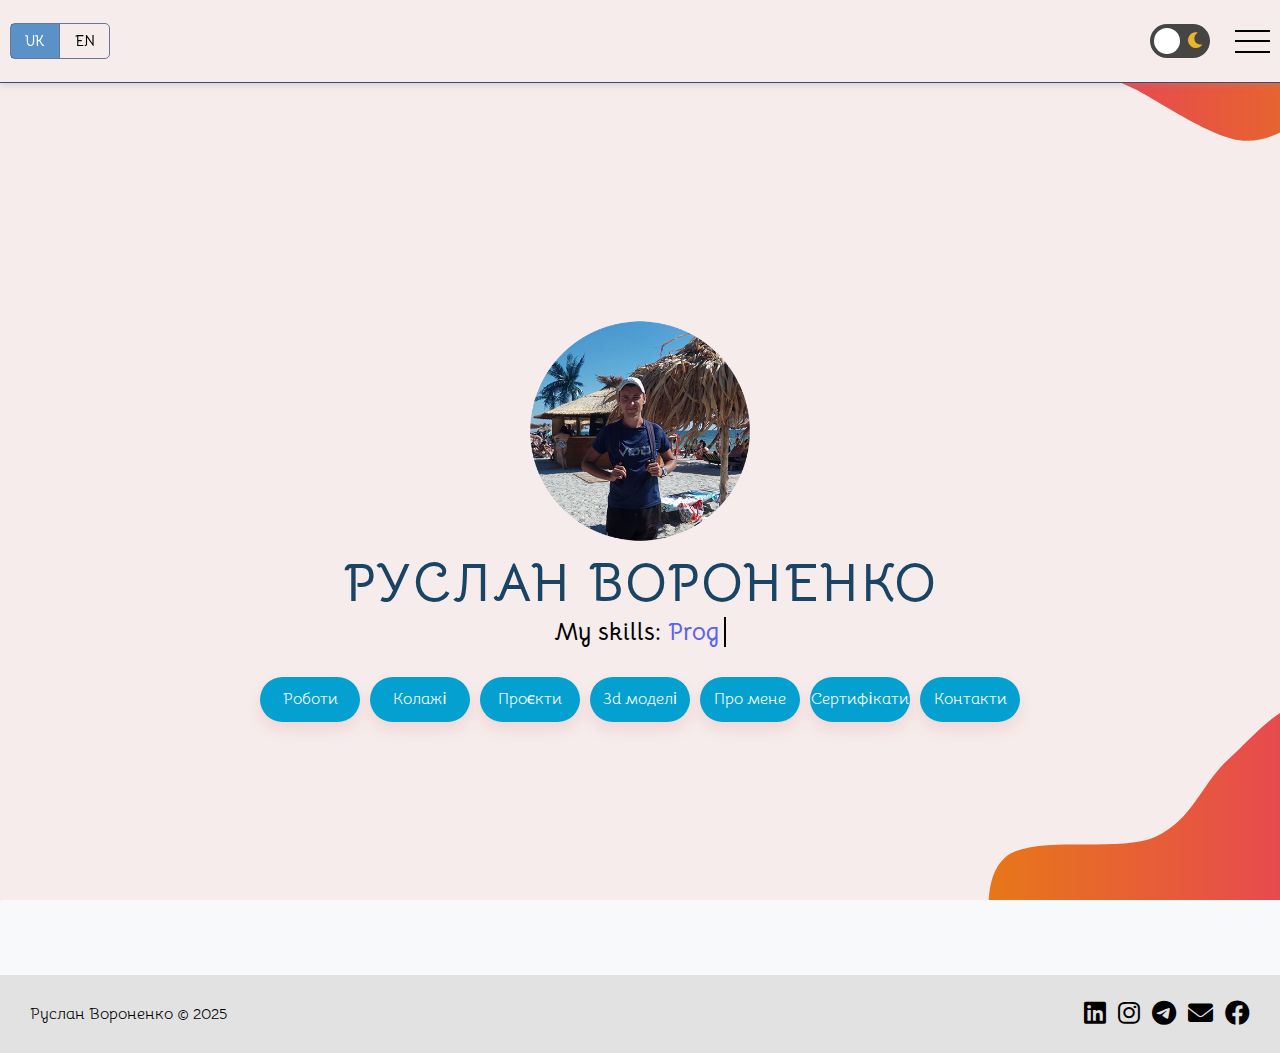
==== index.html @ 7fb08639 "Add files via upload" ====
<!DOCTYPE html>
<html lang="uk">
<head>
    <meta charset="UTF-8">
    <meta name="viewport" content="width=device-width, initial-scale=1.0">
    <meta name="keywords" content="фронтенд, front-end, resume">
    <meta name="description" content="Руслан Вороненко Фронтенд розробник">
    <meta property="og:title" content="Резюме - Руслан Вороненко">
    <meta property="og:description" content="Фронтенд розробник з досвідом роботи в різних проєктах">
    <link rel="icon" href="favicon.ico" type="image/x-icon">
    <link rel="icon" href="assets/images/icons/resume-32.png" sizes="32x32">
    <link rel="icon" href="assets/images/icons/resume-16.png" sizes="16x16">
    <link rel="icon" href="favicon.svg" type="image/svg+xml">
    <link rel="icon" href="assets/images/icons/resume-180.png" sizes="180x180">
    <link rel="icon" href="assets/images/icons/resume-192.png" sizes="192x192">
    <meta name="apple-mobile-web-app-title" content="resume front-end">
    <meta name="mobile-web-app-capable" content="yes">
    <meta name="apple-mobile-web-app-status-bar-style" content="black-translucent">
    <link rel="apple-touch-icon" href="assets/images/icons/resume-180.png">
    <meta name="theme-color" content="#ffffff"> 
    <!-- google fonts -->
    <link rel="preconnect" href="https://fonts.googleapis.com">
    <link rel="preconnect" href="https://fonts.gstatic.com" crossorigin>
    <link href="https://fonts.googleapis.com/css2?family=Bellota:wght@400;700&family=Pacifico&display=swap" rel="stylesheet">
    <!-- css link -->
    <link rel="stylesheet" href="assets/css/main.min.css" id="theme-style">
    <link rel="stylesheet" href="https://cdnjs.cloudflare.com/ajax/libs/font-awesome/6.0.0-beta3/css/all.min.css">
    <title data-translate="page-title">Резюме - Руслан Вороненко Фронтенд розробник</title>
</head>
<body>
    
    <!-- header -->
    <header class="header header-bg">
        <div class="header__wrapper">
            <div class="header__lang header__language">
                <button id="lang-uk" class="header__language-button" aria-label="Перейти на українську мову">UK</button>
                <button id="lang-en" class="header__language-button" aria-label="Перейти до англійської мови">EN</button>
            </div>
            <div class="header__themes">
                <label class="header__themes-switch">
                    <input class="header__themes-input" type="checkbox" id="theme-toggle">
                    <span class="header__themes-slider buttonRound">
                        <span class="icon-sun"><i class="fa-solid fa-sun" title="Перейти до світлої теми"></i></span>
                        <span class="icon-moon"><i class="fa-solid fa-moon" title="Перейти до темної теми"></i></span>
                    </span>
                </label>
            </div>
            <!-- menu -->
            <nav class="header__menu menu">
                <div class="burger-menu">
                    <div class="burger-menu__line"></div>
                </div>
            </nav>
        </div>
    </header>
    <nav class="mobiles-menu">
        <div class="menu__open"> <!-- open menu -->
            <div class="container">
                <div class="menu__cards">
                    <a href="index.html" class="menu__cards-item" aria-label="Home">
                        <i class="fa-solid fa-house-chimney"></i>
                        <span data-translate="home">Головна</span>
                    </a>
        
                    <a href="works.html" class="menu__cards-item" aria-label="Works">
                        <i class="fa-solid fa-briefcase"></i>
                        <span data-translate="works">Роботи</span>
                    </a>
        
                    <a href="" class="menu__cards-item" aria-label="Collages">
                        <i class="fa-solid fa-paint-roller"></i>
                        <span data-translate="collages">Колажі</span>
                    </a>
        
                    <a href="web.html" class="menu__cards-item" aria-label="Projects">
                        <i class="fa-solid fa-diagram-project"></i>
                        <span data-translate="projects">Проєкти</span>
                    </a>
        
                    <a href="" class="menu__cards-item" aria-label="3dmodels">
                        <i class="fa-solid fa-cube"></i>
                        <span data-translate="models">3d моделі</span>
                    </a>
        
                    <a href="" class="menu__cards-item" aria-label="About">
                        <i class="fa-solid fa-user"></i>
                        <span data-translate="about">Про мене</span>
                    </a>
        
                    <a href="sertificate.html" class="menu__cards-item" aria-label="Certificates">
                        <i class="fa-solid fa-certificate"></i>
                        <span data-translate="certificates">Сертифікати</span>
                    </a>
        
                    <a href="contacts.html" class="menu__cards-item" aria-label="Contacts">
                        <i class="fa-solid fa-address-card"></i>
                        <span data-translate="contacts">Контакти</span>
                    </a>
                </div>
            </div>
        </div> <!-- close menu -->
    </nav>


    <main class="main">
        <div class="container">  
            <div class="main__content">
                <div class="main__content-image">
                    <img class="main__content-author-img" src="assets/images/about.png" alt="about-author">
                </div>
                <div class="main__content-body">
                    <h2 data-translate="name-author" class="main__content-name">Руслан Вороненко</h2>
                    <p  class="main__content-desc">My skills:
                        <span class="main__content-text-container" id="text-random">Програміст, 3D-моделер, Front-End розробник</span> 
                    </p>
                </div>
                <nav class="main__content-menu" role="nav">
                    <ul class="main__content-menu-list" role="menu">
                        <li class="main__content-menu-item">
                            <a data-translate="works" class="main__content-menu-link" href="works.html" aria-label="Перейти в розділ програмування">Роботи</a>
                        </li>
                        <li class="main__content-menu-item">
                            <a data-translate="collages" class="main__content-menu-link" href="collages.html" aria-label="Перейти в розділ колажі">Колажі</a>
                        </li>
                        <li class="main__content-menu-item">
                            <a data-translate="projects" class="main__content-menu-link" href="web.html" aria-label="Перейти до розділу веб проектів">Проєкти</a>
                        </li>
                        <li class="main__content-menu-item">
                            <a data-translate="models" class="main__content-menu-link" href="#" aria-label="Перейти до розділу 3d моделей">3d моделі</a>
                        </li>
                        <li class="main__content-menu-item">
                            <a data-translate="about" class="main__content-menu-link" href="#" aria-label="Перейти до розділу про мене">Про мене</a>
                        </li>
                        <li class="main__content-menu-item">
                            <a data-translate="certificates" class="main__content-menu-link" href="sertificate.html" aria-label="Перейти до розділу сертифікації">Cертифікати</a>
                        </li>
                        <li class="main__content-menu-item">
                            <a data-translate="contacts" class="main__content-menu-link" href="contacts.html" aria-label="Перейти до розділу контактів">Контакти</a>
                        </li>
                    </ul>
                </nav>
            </div>
        </div>
    </main>

    <!-- footer -->
     <footer class="footer">
        <div class="container">
            <div class="footer__wrapper">
                <p class="footer__text">
                    <span data-translate="footer-title">Руслан Вороненко</span>
                    <span>&copy; 2025</span>
                </p>
                <p class="footer__social">
                    <a href="" target="_blank" aria-label="Перейти до LinkedIn">
                        <i class="fa-brands fa-linkedin"></i>
                    </a>
                    <a href="" target="_blank" aria-label="Перейти до Інстаграму">
                        <i class="fa-brands fa-instagram"></i>
                    </a>
                    <a href="" target="_blank" aria-label="Перейти до Телеграму">
                        <i class="fa-brands fa-telegram"></i>
                    </a>
                    <a href="" target="_blank" aria-label="Написати на пошту">
                        <i class="fa-solid fa-envelope"></i>
                    </a>
                    <a href="" target="_blank" aria-label="Перейти до Фейсбук">
                        <i class="fa-brands fa-facebook"></i>
                    </a>
                </p>
            </div>
        </div>
     </footer>
     <!-- footer end -->
<script src="assets/js/themes.js"></script>
<script src="assets/js/lineText.js"></script>
<script src="assets/js/lang.js"></script>
<script src="assets/js/menu.js"></script>
</body>
</html>
---- assets/css/main.min.css ----
*,*::before,*::after{margin:0;padding:0;box-sizing:border-box}body{font-family:sans-serif;line-height:1.5}ul,ol{list-style:none}a{text-decoration:none;color:inherit}img{max-width:100%;height:auto;display:block}input,textarea,select,button{font-family:inherit;font-size:inherit;border:none;outline:none;background:rgba(0,0,0,0)}table{border-collapse:collapse;width:100%}html{scroll-behavior:smooth}html{font-size:16px}ul,li{list-style:none;padding:0;margin:0}body{font-family:"Bellota",system-ui;font-weight:400;font-style:normal;font-size:1rem;line-height:1.5;background-color:#f7f9fb;position:relative;padding-top:75px}body::-webkit-scrollbar{width:15px}body::-webkit-scrollbar-track{background:#000;background:linear-gradient(to left, #000000, #080808)}body::-webkit-scrollbar-thumb{background:#b66316;background:linear-gradient(to right, #26316d, #31030c);border-radius:20px}.header{position:fixed;width:100%;top:0;left:0;z-index:99;color:#fff;background-color:#f6ecec}.header-bg{border-bottom:1px solid #3e4a76;box-shadow:rgba(140,152,164,.25) 0px 3px 6px 0px}.header__language{flex:0 1 auto}.header__language-button--active{background-color:rgba(13,100,180,.671);color:#fff}.header__lang{border-radius:5px;display:inline-flex;width:100px;border:1px solid #68769b}.header__lang>button{width:100%;display:inline-block;font-weight:700;border:none;border-radius:0px;padding:8px 10px;cursor:pointer;font-size:.875rem;transition:.3s}.header__lang>button:disabled{background-color:rgba(13,100,180,.671);cursor:not-allowed}.header__lang>button:not(:last-child){border-right:1px solid #68769b}@media(hover: hover){.header__lang>button:hover,.header__lang>button:focus{background-color:rgba(13,100,180,.671);color:#fff}}@media(hover: none){.header__lang>button:active{background-color:rgba(13,100,180,.671);color:#fff}}.header__themes{margin-left:auto}.header__themes-switch{position:relative;display:flex;align-items:center;width:60px;height:34px;gap:10px}.header__themes-switch input{opacity:0;width:0;height:0;margin:0}.header__themes-slider{position:absolute;cursor:pointer;top:0;left:0;right:0;bottom:0;background-color:rgba(0,0,0,.7137254902);transition:background-color .4s,transform .4s;border-radius:17px;display:flex;align-items:center;justify-content:space-between;padding:0 8px}.header__themes-slider .icon-sun,.header__themes-slider .icon-moon{position:absolute;font-size:18px;transition:opacity .4s;z-index:1}.header__themes-slider .icon-sun{left:10px;color:#f0ff6f}.header__themes-slider .icon-moon{right:5px;opacity:1;color:#e9b629}.header__themes-slider::before{content:"";position:absolute;height:26px;width:26px;left:4px;bottom:4px;z-index:10;background-color:#fff;border-radius:50%;transition:transform .4s}.header__themes-switch input:checked+.header__themes-slider{background-color:#1a4464}.header__themes-switch input:checked+.header__themes-slider .icon-sun{opacity:1}.header__themes-switch input:checked+.header__themes-slider .icon-moon{opacity:1}.header__themes-switch input:focus+.header__themes-slider{box-shadow:0 0 1px #1a4464}.header__themes-switch input:checked+.header__themes-slider::before{transform:translateX(26px)}.header__themes-slider.buttonRound{border-radius:17px}.header__themes-slider.buttonRound::before{border-radius:50%}.header__themes,.header__menu{display:flex;align-items:center}.header__menu{margin-left:25px;position:relative}.burger-menu{width:35px;position:relative;z-index:999;cursor:pointer;padding:20px 0px}.burger-menu__line{background-color:#000;height:2px;width:100%}.burger-menu__line::before,.burger-menu__line::after{content:"";width:100%;height:2px;display:block;background-color:#000;position:absolute;transition:.3s}.burger-menu__line::before{top:10px}.burger-menu__line::after{bottom:9px}.burger-menu.active .burger-menu__line::before{transform:rotate(-45deg);top:50%}.burger-menu.active .burger-menu__line::after{transform:rotate(50deg);top:50%}.burger-menu.active .burger-menu__line{background:rgba(0,0,0,0)}.menu__open{position:fixed;top:0;left:0;width:100%;z-index:999;background-color:#f6ecec;height:calc(100vh - 83px);overflow-y:auto;margin-top:83px;padding-top:50px;padding-bottom:45px;display:none}.menu__open.active{display:block}.menu__cards{display:flex;align-items:center;justify-content:center;flex-wrap:wrap;gap:25px;width:100%;padding:0 15px}.menu__cards-item{border:1px solid #131212;flex-basis:250px;display:flex;flex-direction:column;align-items:center;justify-content:center;min-height:190px;text-align:center;border-radius:15px}.menu__cards-item>i{font-size:30px;color:#111;margin-bottom:35px}.menu__cards-item>span{text-transform:uppercase;font-size:1.2rem;font-weight:bold;color:#111}.container{max-width:1440px;margin:0 auto;padding:0 20px}.header__wrapper,.footer__wrapper{display:flex;flex-wrap:wrap;align-items:center;justify-content:space-between;padding:20px 10px;margin:auto;max-width:1440px}.main{position:relative;background-image:url("/assets/images/bg/bg-white.svg");background-repeat:no-repeat;background-size:cover;background-position:100% 100%;background-attachment:fixed;width:100%;min-height:100vh}.main__arrow{position:fixed;top:80px;width:100%;min-height:50px;display:block}.main__prev,.main__next{height:40px;width:40px;color:#c3360c;text-align:center;font-size:30px;position:absolute;top:50%;transform:translateY(-50%)}@media screen and (max-width: 480px){.main__prev,.main__next{font-size:18px}}.main__prev{left:1px}.main__next{right:1px}.main__content{min-height:100dvh;display:flex;align-items:center;justify-content:center;flex-direction:column;padding:70px 10px}.main__content-image img{max-width:220px;min-height:auto;-o-object-fit:cover;object-fit:cover;display:block}.main__content-body{text-align:center;padding-top:15px;padding-bottom:5px}.main__content-name{font-size:clamp(1.625rem,1.0536rem + 2.8571vw,3.625rem);font-weight:bold;letter-spacing:1.5px;line-height:1;text-transform:uppercase;color:#1a4464;padding-bottom:5px}.main__content-desc{font-size:clamp(1.125rem,1rem + .625vw,1.5625rem);font-weight:bold;padding-bottom:15px}.main__content-menu-list{display:flex;flex-wrap:wrap;justify-content:center}.main__content-menu-item{flex:1 0 100px}.main__content-menu-item:not(:last-child){margin-right:10px}.main__content-menu-link{display:block;width:100%;height:45px;line-height:45px;border-radius:45px;margin:7px 0px;text-align:center;font-size:1rem;color:#524f4e;background:#04a0cf;color:#fff;box-shadow:0 8px 15px rgba(192,27,27,.1019607843);transition:.3s}@media(hover: hover){.main__content-menu-link:hover{background:#dd690a;box-shadow:0 10px 15px rgba(112,133,124,.4);color:#fff;transform:translateY(-3px)}}@media(hover: none){.main__content-menu-link:active{background:#6d9e12;box-shadow:0 15px 20px rgba(46,229,157,.4);color:#fff;transform:translateY(-3px)}}#text-random{white-space:nowrap;overflow:hidden;display:inline;border-right:2px solid #000;padding-right:5px;color:#5c62ec;animation:text-random 1.5s steps(30, end) infinite}@keyframes text-random{0%{border-right-color:#c50000}50%{border-right-color:rgba(0,0,0,0)}100%{border-right-color:#c50000}}.main__content-cards{display:flex;align-items:center;justify-content:space-between;flex-wrap:wrap;gap:15px;padding:0 10px;margin-top:40px}.main__content-cards-works-item{padding:25px 15px 5px 15px}.main__content-cards-item{min-height:275px;flex-basis:calc(33.3333333333% - 15px);border:1px solid #0c0c0c;border-radius:10px;transition:background-color .3s}@media(max-width: 848px){.main__content-cards-item{flex-basis:calc(50% - 15px);margin:5px auto}}@media(max-width: 612px){.main__content-cards-item{flex-basis:100%}}.main__content-cards-icon{display:block;font-size:30px;text-align:center;margin-bottom:35px}.main__content-cards-text{text-align:center;font-size:1.2rem;font-weight:bold}.main__content-cards-web-item{opacity:0;transform:translateY(20px);transition:opacity .8s ease,transform .8s ease}.main__content-cards-web-item.visible{opacity:1;transform:translateY(0);transition:.5s}@media(hover: hover){.main__content-cards-web-item:hover{box-shadow:0px 0px 5px 0px #000;transition:.3s}}@media(hover: none){.main__content-cards-web-item:active{box-shadow:0px 0px 5px 0px #000;transition:.3s}}.main__content-cards-icon>img{width:100%;overflow:hidden;height:230px;-o-object-fit:cover;object-fit:cover;border-radius:10px}.main__content-cards-link{padding:50px 10px 25px 10px}.gallery{margin-top:30px;display:grid;grid-template-columns:repeat(auto-fill, minmax(240px, 1fr));gap:16px;padding:20px}.gallery-item{position:relative;overflow:hidden;border-radius:8px;box-shadow:0 4px 8px rgba(0,0,0,.1)}.gallery-img{width:100%;height:auto;transition:transform .3s ease;cursor:pointer}@media(hover: hover){.gallery-img-img:hover{transform:scale(1.1)}}@media(hover: none){.gallery-img-img:active{transform:scale(1.1)}}.modal{display:none;position:fixed;z-index:1;left:0;top:0;width:100%;height:100%;background-color:rgba(0,0,0,.8);justify-content:center;align-items:center}.modal-content{max-width:90%;max-height:90%;margin:auto;display:block}.close{position:absolute;top:70px;right:15px;color:#f1f1f1;font-size:36px;font-weight:bold;transition:.3s;cursor:pointer}@media(hover: hover){.close:hover,.close:focus{color:#bbb;text-decoration:none;cursor:pointer}}@media(hover: nove){.close:active,.close:focus{color:#bbb;text-decoration:none;cursor:pointer}}.footer{background-color:#e2e2e2}.footer__social{font-size:25px}@media(max-width: 480px){.footer__social{font-size:25px}}.footer__social>a{margin-left:5px;display:inline-block}@media(max-width: 480px){.footer__wrapper{display:block;text-align:center}}/*# sourceMappingURL=main.min.css.map */
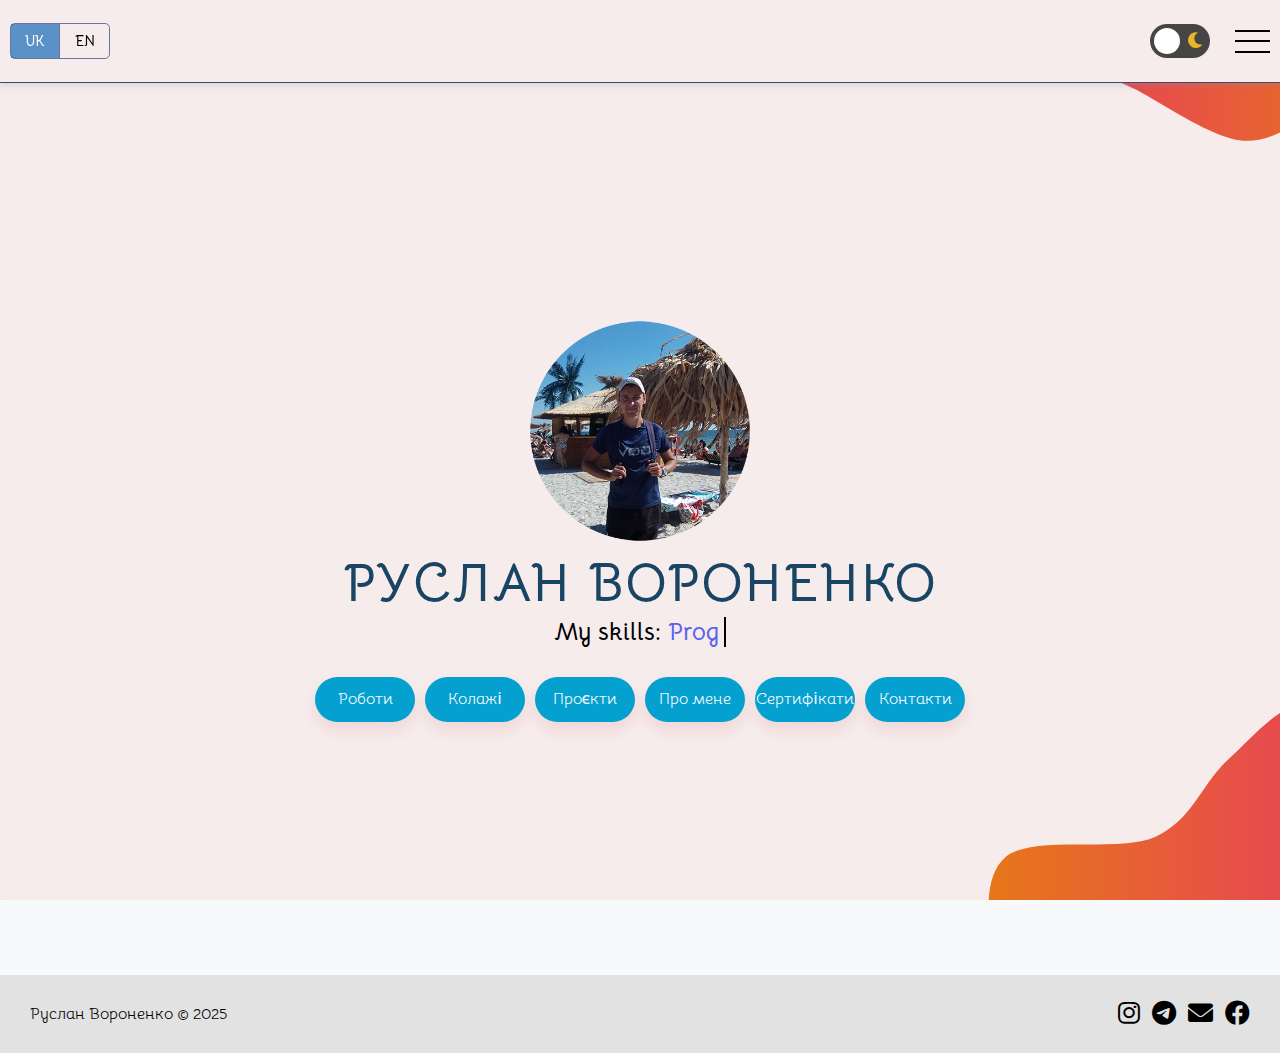
==== commit cdbe2d69: "Add files via upload" ====
--- a/index.html
+++ b/index.html
@@ -57,7 +57,7 @@
         <div class="menu__open"> <!-- open menu -->
             <div class="container">
                 <div class="menu__cards">
-                    <a href="index.html" class="menu__cards-item" aria-label="Home">
+                    <a href="index.html" class="menu__cards-item menu__cards-item-active" aria-label="Home">
                         <i class="fa-solid fa-house-chimney"></i>
                         <span data-translate="home">Головна</span>
                     </a>
@@ -67,7 +67,7 @@
                         <span data-translate="works">Роботи</span>
                     </a>
         
-                    <a href="" class="menu__cards-item" aria-label="Collages">
+                    <a href="collages.html" class="menu__cards-item" aria-label="Collages">
                         <i class="fa-solid fa-paint-roller"></i>
                         <span data-translate="collages">Колажі</span>
                     </a>
@@ -77,12 +77,12 @@
                         <span data-translate="projects">Проєкти</span>
                     </a>
         
-                    <a href="" class="menu__cards-item" aria-label="3dmodels">
+                    <!-- <a href="" class="menu__cards-item" aria-label="3dmodels">
                         <i class="fa-solid fa-cube"></i>
                         <span data-translate="models">3d моделі</span>
-                    </a>
+                    </a> -->
         
-                    <a href="" class="menu__cards-item" aria-label="About">
+                    <a href="about.html" class="menu__cards-item" aria-label="About">
                         <i class="fa-solid fa-user"></i>
                         <span data-translate="about">Про мене</span>
                     </a>
@@ -125,11 +125,11 @@
                         <li class="main__content-menu-item">
                             <a data-translate="projects" class="main__content-menu-link" href="web.html" aria-label="Перейти до розділу веб проектів">Проєкти</a>
                         </li>
+                        <!-- <li class="main__content-menu-item">
+                            <a data-translate="models" class="main__content-menu-link" href="#" aria-label="Перейти до розділу 3d моделей">3d моделі</a>
+                        </li> -->
                         <li class="main__content-menu-item">
-                            <a data-translate="models" class="main__content-menu-link" href="#" aria-label="Перейти до розділу 3d моделей">3d моделі</a>
-                        </li>
-                        <li class="main__content-menu-item">
-                            <a data-translate="about" class="main__content-menu-link" href="#" aria-label="Перейти до розділу про мене">Про мене</a>
+                            <a data-translate="about" class="main__content-menu-link" href="about.html" aria-label="Перейти до розділу про мене">Про мене</a>
                         </li>
                         <li class="main__content-menu-item">
                             <a data-translate="certificates" class="main__content-menu-link" href="sertificate.html" aria-label="Перейти до розділу сертифікації">Cертифікати</a>
@@ -152,19 +152,19 @@
                     <span>&copy; 2025</span>
                 </p>
                 <p class="footer__social">
-                    <a href="" target="_blank" aria-label="Перейти до LinkedIn">
+                    <!-- <a href="#" target="_blank" aria-label="Перейти до LinkedIn">
                         <i class="fa-brands fa-linkedin"></i>
-                    </a>
-                    <a href="" target="_blank" aria-label="Перейти до Інстаграму">
+                    </a> -->
+                    <a href="https://www.instagram.com/aitishniyprizrak/?next=%2F" target="_blank" aria-label="Перейти до Інстаграму">
                         <i class="fa-brands fa-instagram"></i>
                     </a>
-                    <a href="" target="_blank" aria-label="Перейти до Телеграму">
+                    <a href="https://t.me/java_it_uk/" target="_blank" aria-label="Перейти до Телеграму">
                         <i class="fa-brands fa-telegram"></i>
                     </a>
-                    <a href="" target="_blank" aria-label="Написати на пошту">
+                    <a href="mailto:dmitriiiassenev1985@gmail.com" target="_blank" aria-label="Написати на пошту">
                         <i class="fa-solid fa-envelope"></i>
                     </a>
-                    <a href="" target="_blank" aria-label="Перейти до Фейсбук">
+                    <a href="https://www.facebook.com/addin.whites/" target="_blank" aria-label="Перейти до Фейсбук">
                         <i class="fa-brands fa-facebook"></i>
                     </a>
                 </p>
--- a/assets/css/main.min.css
+++ b/assets/css/main.min.css
@@ -1 +1 @@
-*,*::before,*::after{margin:0;padding:0;box-sizing:border-box}body{font-family:sans-serif;line-height:1.5}ul,ol{list-style:none}a{text-decoration:none;color:inherit}img{max-width:100%;height:auto;display:block}input,textarea,select,button{font-family:inherit;font-size:inherit;border:none;outline:none;background:rgba(0,0,0,0)}table{border-collapse:collapse;width:100%}html{scroll-behavior:smooth}html{font-size:16px}ul,li{list-style:none;padding:0;margin:0}body{font-family:"Bellota",system-ui;font-weight:400;font-style:normal;font-size:1rem;line-height:1.5;background-color:#f7f9fb;position:relative;padding-top:75px}body::-webkit-scrollbar{width:15px}body::-webkit-scrollbar-track{background:#000;background:linear-gradient(to left, #000000, #080808)}body::-webkit-scrollbar-thumb{background:#b66316;background:linear-gradient(to right, #26316d, #31030c);border-radius:20px}.header{position:fixed;width:100%;top:0;left:0;z-index:99;color:#fff;background-color:#f6ecec}.header-bg{border-bottom:1px solid #3e4a76;box-shadow:rgba(140,152,164,.25) 0px 3px 6px 0px}.header__language{flex:0 1 auto}.header__language-button--active{background-color:rgba(13,100,180,.671);color:#fff}.header__lang{border-radius:5px;display:inline-flex;width:100px;border:1px solid #68769b}.header__lang>button{width:100%;display:inline-block;font-weight:700;border:none;border-radius:0px;padding:8px 10px;cursor:pointer;font-size:.875rem;transition:.3s}.header__lang>button:disabled{background-color:rgba(13,100,180,.671);cursor:not-allowed}.header__lang>button:not(:last-child){border-right:1px solid #68769b}@media(hover: hover){.header__lang>button:hover,.header__lang>button:focus{background-color:rgba(13,100,180,.671);color:#fff}}@media(hover: none){.header__lang>button:active{background-color:rgba(13,100,180,.671);color:#fff}}.header__themes{margin-left:auto}.header__themes-switch{position:relative;display:flex;align-items:center;width:60px;height:34px;gap:10px}.header__themes-switch input{opacity:0;width:0;height:0;margin:0}.header__themes-slider{position:absolute;cursor:pointer;top:0;left:0;right:0;bottom:0;background-color:rgba(0,0,0,.7137254902);transition:background-color .4s,transform .4s;border-radius:17px;display:flex;align-items:center;justify-content:space-between;padding:0 8px}.header__themes-slider .icon-sun,.header__themes-slider .icon-moon{position:absolute;font-size:18px;transition:opacity .4s;z-index:1}.header__themes-slider .icon-sun{left:10px;color:#f0ff6f}.header__themes-slider .icon-moon{right:5px;opacity:1;color:#e9b629}.header__themes-slider::before{content:"";position:absolute;height:26px;width:26px;left:4px;bottom:4px;z-index:10;background-color:#fff;border-radius:50%;transition:transform .4s}.header__themes-switch input:checked+.header__themes-slider{background-color:#1a4464}.header__themes-switch input:checked+.header__themes-slider .icon-sun{opacity:1}.header__themes-switch input:checked+.header__themes-slider .icon-moon{opacity:1}.header__themes-switch input:focus+.header__themes-slider{box-shadow:0 0 1px #1a4464}.header__themes-switch input:checked+.header__themes-slider::before{transform:translateX(26px)}.header__themes-slider.buttonRound{border-radius:17px}.header__themes-slider.buttonRound::before{border-radius:50%}.header__themes,.header__menu{display:flex;align-items:center}.header__menu{margin-left:25px;position:relative}.burger-menu{width:35px;position:relative;z-index:999;cursor:pointer;padding:20px 0px}.burger-menu__line{background-color:#000;height:2px;width:100%}.burger-menu__line::before,.burger-menu__line::after{content:"";width:100%;height:2px;display:block;background-color:#000;position:absolute;transition:.3s}.burger-menu__line::before{top:10px}.burger-menu__line::after{bottom:9px}.burger-menu.active .burger-menu__line::before{transform:rotate(-45deg);top:50%}.burger-menu.active .burger-menu__line::after{transform:rotate(50deg);top:50%}.burger-menu.active .burger-menu__line{background:rgba(0,0,0,0)}.menu__open{position:fixed;top:0;left:0;width:100%;z-index:999;background-color:#f6ecec;height:calc(100vh - 83px);overflow-y:auto;margin-top:83px;padding-top:50px;padding-bottom:45px;display:none}.menu__open.active{display:block}.menu__cards{display:flex;align-items:center;justify-content:center;flex-wrap:wrap;gap:25px;width:100%;padding:0 15px}.menu__cards-item{border:1px solid #131212;flex-basis:250px;display:flex;flex-direction:column;align-items:center;justify-content:center;min-height:190px;text-align:center;border-radius:15px}.menu__cards-item>i{font-size:30px;color:#111;margin-bottom:35px}.menu__cards-item>span{text-transform:uppercase;font-size:1.2rem;font-weight:bold;color:#111}.container{max-width:1440px;margin:0 auto;padding:0 20px}.header__wrapper,.footer__wrapper{display:flex;flex-wrap:wrap;align-items:center;justify-content:space-between;padding:20px 10px;margin:auto;max-width:1440px}.main{position:relative;background-image:url("/assets/images/bg/bg-white.svg");background-repeat:no-repeat;background-size:cover;background-position:100% 100%;background-attachment:fixed;width:100%;min-height:100vh}.main__arrow{position:fixed;top:80px;width:100%;min-height:50px;display:block}.main__prev,.main__next{height:40px;width:40px;color:#c3360c;text-align:center;font-size:30px;position:absolute;top:50%;transform:translateY(-50%)}@media screen and (max-width: 480px){.main__prev,.main__next{font-size:18px}}.main__prev{left:1px}.main__next{right:1px}.main__content{min-height:100dvh;display:flex;align-items:center;justify-content:center;flex-direction:column;padding:70px 10px}.main__content-image img{max-width:220px;min-height:auto;-o-object-fit:cover;object-fit:cover;display:block}.main__content-body{text-align:center;padding-top:15px;padding-bottom:5px}.main__content-name{font-size:clamp(1.625rem,1.0536rem + 2.8571vw,3.625rem);font-weight:bold;letter-spacing:1.5px;line-height:1;text-transform:uppercase;color:#1a4464;padding-bottom:5px}.main__content-desc{font-size:clamp(1.125rem,1rem + .625vw,1.5625rem);font-weight:bold;padding-bottom:15px}.main__content-menu-list{display:flex;flex-wrap:wrap;justify-content:center}.main__content-menu-item{flex:1 0 100px}.main__content-menu-item:not(:last-child){margin-right:10px}.main__content-menu-link{display:block;width:100%;height:45px;line-height:45px;border-radius:45px;margin:7px 0px;text-align:center;font-size:1rem;color:#524f4e;background:#04a0cf;color:#fff;box-shadow:0 8px 15px rgba(192,27,27,.1019607843);transition:.3s}@media(hover: hover){.main__content-menu-link:hover{background:#dd690a;box-shadow:0 10px 15px rgba(112,133,124,.4);color:#fff;transform:translateY(-3px)}}@media(hover: none){.main__content-menu-link:active{background:#6d9e12;box-shadow:0 15px 20px rgba(46,229,157,.4);color:#fff;transform:translateY(-3px)}}#text-random{white-space:nowrap;overflow:hidden;display:inline;border-right:2px solid #000;padding-right:5px;color:#5c62ec;animation:text-random 1.5s steps(30, end) infinite}@keyframes text-random{0%{border-right-color:#c50000}50%{border-right-color:rgba(0,0,0,0)}100%{border-right-color:#c50000}}.main__content-cards{display:flex;align-items:center;justify-content:space-between;flex-wrap:wrap;gap:15px;padding:0 10px;margin-top:40px}.main__content-cards-works-item{padding:25px 15px 5px 15px}.main__content-cards-item{min-height:275px;flex-basis:calc(33.3333333333% - 15px);border:1px solid #0c0c0c;border-radius:10px;transition:background-color .3s}@media(max-width: 848px){.main__content-cards-item{flex-basis:calc(50% - 15px);margin:5px auto}}@media(max-width: 612px){.main__content-cards-item{flex-basis:100%}}.main__content-cards-icon{display:block;font-size:30px;text-align:center;margin-bottom:35px}.main__content-cards-text{text-align:center;font-size:1.2rem;font-weight:bold}.main__content-cards-web-item{opacity:0;transform:translateY(20px);transition:opacity .8s ease,transform .8s ease}.main__content-cards-web-item.visible{opacity:1;transform:translateY(0);transition:.5s}@media(hover: hover){.main__content-cards-web-item:hover{box-shadow:0px 0px 5px 0px #000;transition:.3s}}@media(hover: none){.main__content-cards-web-item:active{box-shadow:0px 0px 5px 0px #000;transition:.3s}}.main__content-cards-icon>img{width:100%;overflow:hidden;height:230px;-o-object-fit:cover;object-fit:cover;border-radius:10px}.main__content-cards-link{padding:50px 10px 25px 10px}.gallery{margin-top:30px;display:grid;grid-template-columns:repeat(auto-fill, minmax(240px, 1fr));gap:16px;padding:20px}.gallery-item{position:relative;overflow:hidden;border-radius:8px;box-shadow:0 4px 8px rgba(0,0,0,.1)}.gallery-img{width:100%;height:auto;transition:transform .3s ease;cursor:pointer}@media(hover: hover){.gallery-img-img:hover{transform:scale(1.1)}}@media(hover: none){.gallery-img-img:active{transform:scale(1.1)}}.modal{display:none;position:fixed;z-index:1;left:0;top:0;width:100%;height:100%;background-color:rgba(0,0,0,.8);justify-content:center;align-items:center}.modal-content{max-width:90%;max-height:90%;margin:auto;display:block}.close{position:absolute;top:70px;right:15px;color:#f1f1f1;font-size:36px;font-weight:bold;transition:.3s;cursor:pointer}@media(hover: hover){.close:hover,.close:focus{color:#bbb;text-decoration:none;cursor:pointer}}@media(hover: nove){.close:active,.close:focus{color:#bbb;text-decoration:none;cursor:pointer}}.footer{background-color:#e2e2e2}.footer__social{font-size:25px}@media(max-width: 480px){.footer__social{font-size:25px}}.footer__social>a{margin-left:5px;display:inline-block}@media(max-width: 480px){.footer__wrapper{display:block;text-align:center}}/*# sourceMappingURL=main.min.css.map */+*,*::before,*::after{margin:0;padding:0;box-sizing:border-box}body{font-family:sans-serif;line-height:1.5}ul,ol{list-style:none}a{text-decoration:none;color:inherit}img{max-width:100%;height:auto;display:block}input,textarea,select,button{font-family:inherit;font-size:inherit;border:none;outline:none;background:rgba(0,0,0,0)}table{border-collapse:collapse;width:100%}html{scroll-behavior:smooth}html{font-size:16px}ul,li{list-style:none;padding:0;margin:0}body{font-family:"Bellota",system-ui;font-weight:400;font-style:normal;font-size:1rem;line-height:1.5;background-color:#f7f9fb;position:relative;padding-top:75px}body::-webkit-scrollbar{width:15px}body::-webkit-scrollbar-track{background:#000;background:linear-gradient(to left, #000000, #080808)}body::-webkit-scrollbar-thumb{background:#b66316;background:linear-gradient(to right, #26316d, #31030c);border-radius:20px}.header{position:fixed;width:100%;top:0;left:0;z-index:99;color:#fff;background-color:#f6ecec}.header-bg{border-bottom:1px solid #3e4a76;box-shadow:rgba(140,152,164,.25) 0px 3px 6px 0px}.header__language{flex:0 1 auto}.header__language-button--active{background-color:rgba(13,100,180,.671);color:#fff}.header__lang{border-radius:5px;display:inline-flex;width:100px;border:1px solid #68769b}.header__lang>button{width:100%;display:inline-block;font-weight:700;border:none;border-radius:0px;padding:8px 10px;cursor:pointer;font-size:.875rem;transition:.3s}.header__lang>button:disabled{background-color:rgba(13,100,180,.671);cursor:not-allowed}.header__lang>button:not(:last-child){border-right:1px solid #68769b}@media(hover: hover){.header__lang>button:hover,.header__lang>button:focus{background-color:rgba(13,100,180,.671);color:#fff}}@media(hover: none){.header__lang>button:active{background-color:rgba(13,100,180,.671);color:#fff}}.header__themes{margin-left:auto}.header__themes-switch{position:relative;display:flex;align-items:center;width:60px;height:34px;gap:10px}.header__themes-switch input{opacity:0;width:0;height:0;margin:0}.header__themes-slider{position:absolute;cursor:pointer;top:0;left:0;right:0;bottom:0;background-color:rgba(0,0,0,.7137254902);transition:background-color .4s,transform .4s;border-radius:17px;display:flex;align-items:center;justify-content:space-between;padding:0 8px}.header__themes-slider .icon-sun,.header__themes-slider .icon-moon{position:absolute;font-size:18px;transition:opacity .4s;z-index:1}.header__themes-slider .icon-sun{left:10px;color:#f0ff6f}.header__themes-slider .icon-moon{right:5px;opacity:1;color:#e9b629}.header__themes-slider::before{content:"";position:absolute;height:26px;width:26px;left:4px;bottom:4px;z-index:10;background-color:#fff;border-radius:50%;transition:transform .4s}.header__themes-switch input:checked+.header__themes-slider{background-color:#1a4464}.header__themes-switch input:checked+.header__themes-slider .icon-sun{opacity:1}.header__themes-switch input:checked+.header__themes-slider .icon-moon{opacity:1}.header__themes-switch input:focus+.header__themes-slider{box-shadow:0 0 1px #1a4464}.header__themes-switch input:checked+.header__themes-slider::before{transform:translateX(26px)}.header__themes-slider.buttonRound{border-radius:17px}.header__themes-slider.buttonRound::before{border-radius:50%}.header__themes,.header__menu{display:flex;align-items:center}.header__menu{margin-left:25px;position:relative}.burger-menu{width:35px;position:relative;z-index:999;cursor:pointer;padding:20px 0px}.burger-menu__line{background-color:#000;height:2px;width:100%}.burger-menu__line::before,.burger-menu__line::after{content:"";width:100%;height:2px;display:block;background-color:#000;position:absolute;transition:.3s}.burger-menu__line::before{top:10px}.burger-menu__line::after{bottom:9px}.burger-menu.active .burger-menu__line::before{transform:rotate(-45deg);top:50%}.burger-menu.active .burger-menu__line::after{transform:rotate(50deg);top:50%}.burger-menu.active .burger-menu__line{background:rgba(0,0,0,0)}.menu__open{position:fixed;top:0;left:0;width:100%;z-index:999;background-color:#f6ecec;height:calc(100vh - 83px);overflow-y:auto;margin-top:83px;padding-top:50px;padding-bottom:45px;display:none}.menu__open.active{display:block}.menu__cards{display:flex;align-items:center;justify-content:center;flex-wrap:wrap;gap:25px;width:100%;padding:0 15px}.menu__cards-item{border:1px solid #131212;flex-basis:250px;display:flex;flex-direction:column;align-items:center;justify-content:center;min-height:190px;text-align:center;border-radius:15px}@media(hover: hover){.menu__cards-item:hover{background:#a09c9e;background:linear-gradient(to bottom, #d3d0cf, #dfd9dc)}}@media(hover: none){.menu__cards-item:active{background:#a09c9e;background:linear-gradient(to bottom, #d3d0cf, #dfd9dc)}}.menu__cards-item-active{background:#a09c9e;background:linear-gradient(to bottom, #d3d0cf, #dfd9dc)}.menu__cards-item>i{font-size:30px;color:#111;margin-bottom:35px}.menu__cards-item>span{text-transform:uppercase;font-size:1.2rem;font-weight:bold;color:#111}.container{max-width:1440px;margin:0 auto;padding:0 20px}.header__wrapper,.footer__wrapper{display:flex;flex-wrap:wrap;align-items:center;justify-content:space-between;padding:20px 10px;margin:auto;max-width:1440px}.main{position:relative;background-image:url("../../assets/images/bg/bg-white.svg");background-repeat:no-repeat;background-size:cover;background-position:100% 100%;background-attachment:fixed;width:100%;min-height:100vh}.main__arrow{position:fixed;top:80px;width:100%;min-height:50px;display:block}.main__prev,.main__next{height:40px;width:40px;color:#c3360c;text-align:center;font-size:30px;position:absolute;top:50%;transform:translateY(-50%)}@media screen and (max-width: 480px){.main__prev,.main__next{font-size:18px}}.main__prev{left:1px}.main__next{right:1px}.main__content{min-height:100dvh;display:flex;align-items:center;justify-content:center;flex-direction:column;padding:70px 10px}.main__content-image img{max-width:220px;min-height:auto;-o-object-fit:cover;object-fit:cover;display:block}.main__content-body{text-align:center;padding-top:15px;padding-bottom:5px}.main__content-body-desc{max-width:720px;text-align:center;font-size:clamp(.875rem,.8036rem + .3571vw,1.125rem);font-weight:bold;margin-top:20px;margin-bottom:25px;line-height:1.6}.main__content-body-progress{width:100%}.main__content-body-progress-container>label{display:block;color:#1a1919;padding:10px 5px;font-weight:bold;text-align:left}.main__content-body-progress-container>progress{width:100%}.main__content-name{font-size:clamp(1.625rem,1.0536rem + 2.8571vw,3.625rem);font-weight:bold;letter-spacing:1.5px;line-height:1;text-transform:uppercase;color:#1a4464;padding-bottom:5px}.main__content-desc{font-size:clamp(1.125rem,1rem + .625vw,1.5625rem);font-weight:bold;padding-bottom:15px}.main__content-menu-list{display:flex;flex-wrap:wrap;justify-content:center}.main__content-menu-item{flex:1 0 100px}.main__content-menu-item:not(:last-child){margin-right:10px}.main__content-menu-link{display:block;width:100%;height:45px;line-height:45px;border-radius:45px;margin:7px 0px;text-align:center;font-size:1rem;color:#524f4e;background:#04a0cf;color:#fff;box-shadow:0 8px 15px rgba(192,27,27,.1019607843);transition:.3s}@media(hover: hover){.main__content-menu-link:hover{background:#dd690a;box-shadow:0 10px 15px rgba(112,133,124,.4);color:#fff;transform:translateY(-3px)}}@media(hover: none){.main__content-menu-link:active{background:#6d9e12;box-shadow:0 15px 20px rgba(46,229,157,.4);color:#fff;transform:translateY(-3px)}}#text-random{white-space:nowrap;overflow:hidden;display:inline;border-right:2px solid #000;padding-right:5px;color:#5c62ec;animation:text-random 1.5s steps(30, end) infinite}@keyframes text-random{0%{border-right-color:#c50000}50%{border-right-color:rgba(0,0,0,0)}100%{border-right-color:#c50000}}.main__content-cards{display:flex;align-items:center;justify-content:space-between;flex-wrap:wrap;gap:15px;padding:0 10px;margin-top:40px}.main__content-cards-works-item{padding:25px 15px 5px 15px}.main__content-cards-item{min-height:275px;flex-basis:calc(33.3333333333% - 15px);border:1px solid #0c0c0c;border-radius:10px;transition:background-color .3s}@media(max-width: 848px){.main__content-cards-item{flex-basis:calc(50% - 15px);margin:5px auto}}@media(max-width: 612px){.main__content-cards-item{flex-basis:100%}}.main__content-cards-icon{display:block;font-size:30px;text-align:center;margin-bottom:35px}.main__content-cards-text{text-align:center;font-size:1.2rem;font-weight:bold}.main__content-cards-web-item{opacity:0;transform:translateY(20px);transition:opacity .8s ease,transform .8s ease}.main__content-cards-web-item.visible{opacity:1;transform:translateY(0);transition:.5s}@media(hover: hover){.main__content-cards-web-item:hover{box-shadow:0px 0px 5px 0px #000;transition:.3s}}@media(hover: none){.main__content-cards-web-item:active{box-shadow:0px 0px 5px 0px #000;transition:.3s}}.main__content-cards-icon>img{width:100%;overflow:hidden;height:230px;-o-object-fit:cover;object-fit:cover;border-radius:10px}.main__content-cards-link{padding:50px 10px 25px 10px}.gallery{margin-top:30px;display:grid;grid-template-columns:repeat(auto-fill, minmax(240px, 1fr));gap:16px;padding:20px}.gallery-item{position:relative;overflow:hidden;border-radius:8px;box-shadow:0 4px 8px rgba(0,0,0,.1)}.gallery-img{width:100%;height:auto;transition:transform .3s ease;cursor:pointer}@media(hover: hover){.gallery-img-img:hover{transform:scale(1.1)}}@media(hover: none){.gallery-img-img:active{transform:scale(1.1)}}.modal{display:none;position:fixed;z-index:1;left:0;top:0;width:100%;height:100%;background-color:rgba(0,0,0,.8);justify-content:center;align-items:center}.modal-content{max-width:90%;max-height:90%;margin:auto;display:block}.close{position:absolute;top:70px;right:15px;color:#f1f1f1;font-size:36px;font-weight:bold;transition:.3s;cursor:pointer}@media(hover: hover){.close:hover,.close:focus{color:#bbb;text-decoration:none;cursor:pointer}}@media(hover: nove){.close:active,.close:focus{color:#bbb;text-decoration:none;cursor:pointer}}.footer{background-color:#e2e2e2}.footer__social{font-size:25px}@media(max-width: 480px){.footer__social{font-size:25px}}.footer__social>a{margin-left:5px;display:inline-block}@media(max-width: 480px){.footer__wrapper{display:block;text-align:center}}/*# sourceMappingURL=main.min.css.map */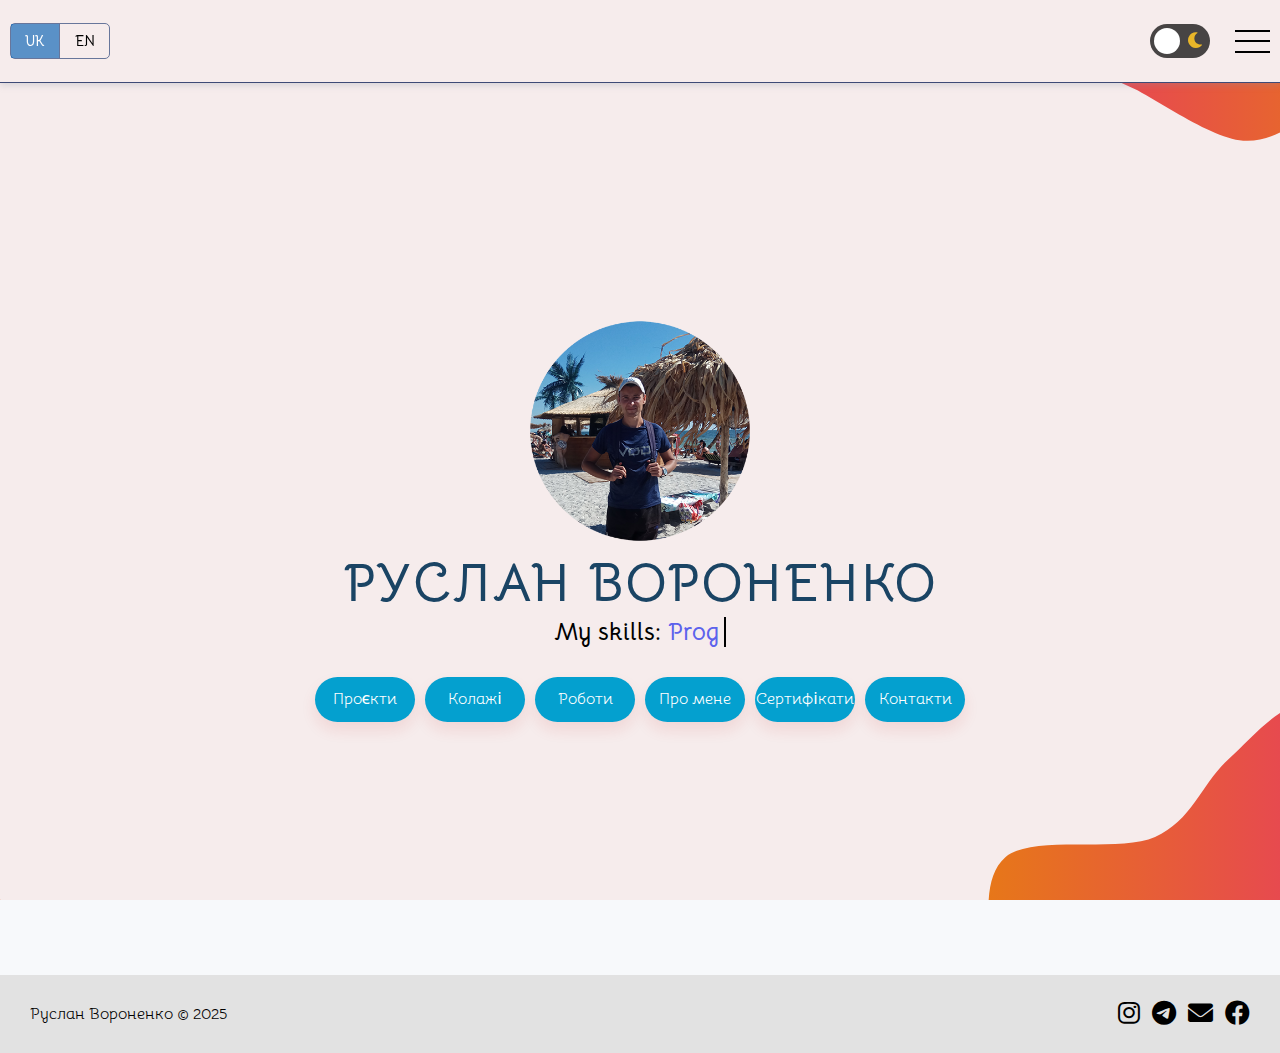
==== commit de57af74: "Update index.html" ====
--- a/index.html
+++ b/index.html
@@ -116,14 +116,17 @@
                 </div>
                 <nav class="main__content-menu" role="nav">
                     <ul class="main__content-menu-list" role="menu">
+                        
                         <li class="main__content-menu-item">
-                            <a data-translate="works" class="main__content-menu-link" href="works.html" aria-label="Перейти в розділ програмування">Роботи</a>
+                            <a data-translate="projects" class="main__content-menu-link" href="web.html" aria-label="Перейти до розділу веб проектів">Проєкти</a>
                         </li>
+                        
                         <li class="main__content-menu-item">
                             <a data-translate="collages" class="main__content-menu-link" href="collages.html" aria-label="Перейти в розділ колажі">Колажі</a>
                         </li>
+                        
                         <li class="main__content-menu-item">
-                            <a data-translate="projects" class="main__content-menu-link" href="web.html" aria-label="Перейти до розділу веб проектів">Проєкти</a>
+                            <a data-translate="works" class="main__content-menu-link" href="works.html" aria-label="Перейти в розділ програмування">Роботи</a>
                         </li>
                         <!-- <li class="main__content-menu-item">
                             <a data-translate="models" class="main__content-menu-link" href="#" aria-label="Перейти до розділу 3d моделей">3d моделі</a>
@@ -176,5 +179,10 @@
 <script src="assets/js/lineText.js"></script>
 <script src="assets/js/lang.js"></script>
 <script src="assets/js/menu.js"></script>
+<script>
+    if (window.location.pathname.endsWith('.html')) {
+      window.history.replaceState(null, null, window.location.pathname.replace('.html', ''));
+    }
+  </script>
 </body>
-</html>+</html>
